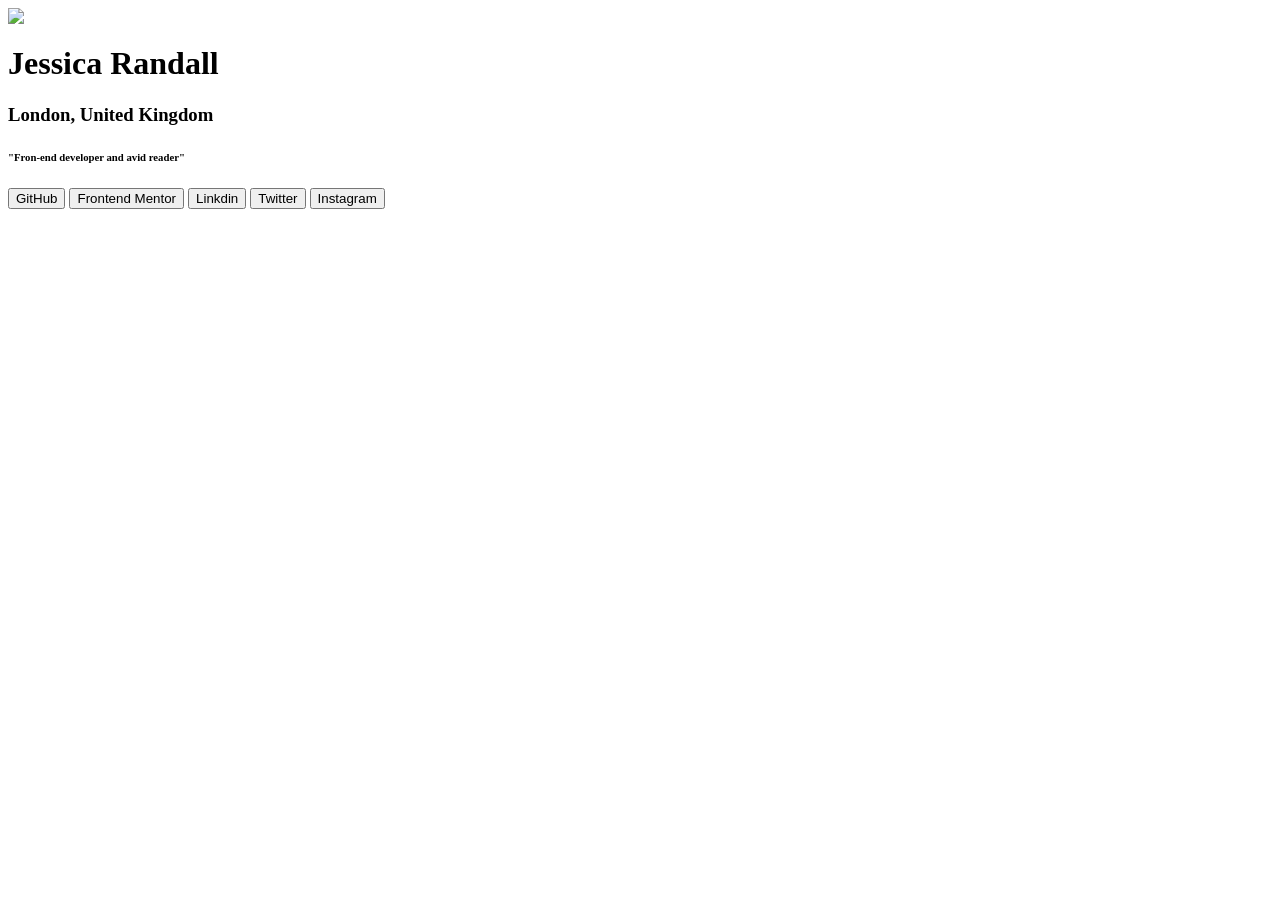
==== design/socialLinksProfile.html @ a5056a83 "html basis" ====
<html>
    <head>
        <title>Social Links Profile</title>
    </head>
    <body>
        <div>
            <div class="personal">
                <img src="socialLinksProfile/assets/images">
                <h1 class="name"> Jessica Randall </h1>
                <h3 class="location"> London, United Kingdom</h3>
                <h6 class="comment">"Fron-end developer and avid reader"</h6>
            </div>
            <div class="buttons">
                <button>GitHub</button>
                <button>Frontend Mentor</button>
                <button>Linkdin</button>
                <button>Twitter</button>
                <button>Instagram</button>
            </div>
        </div>
    </body>
</html>
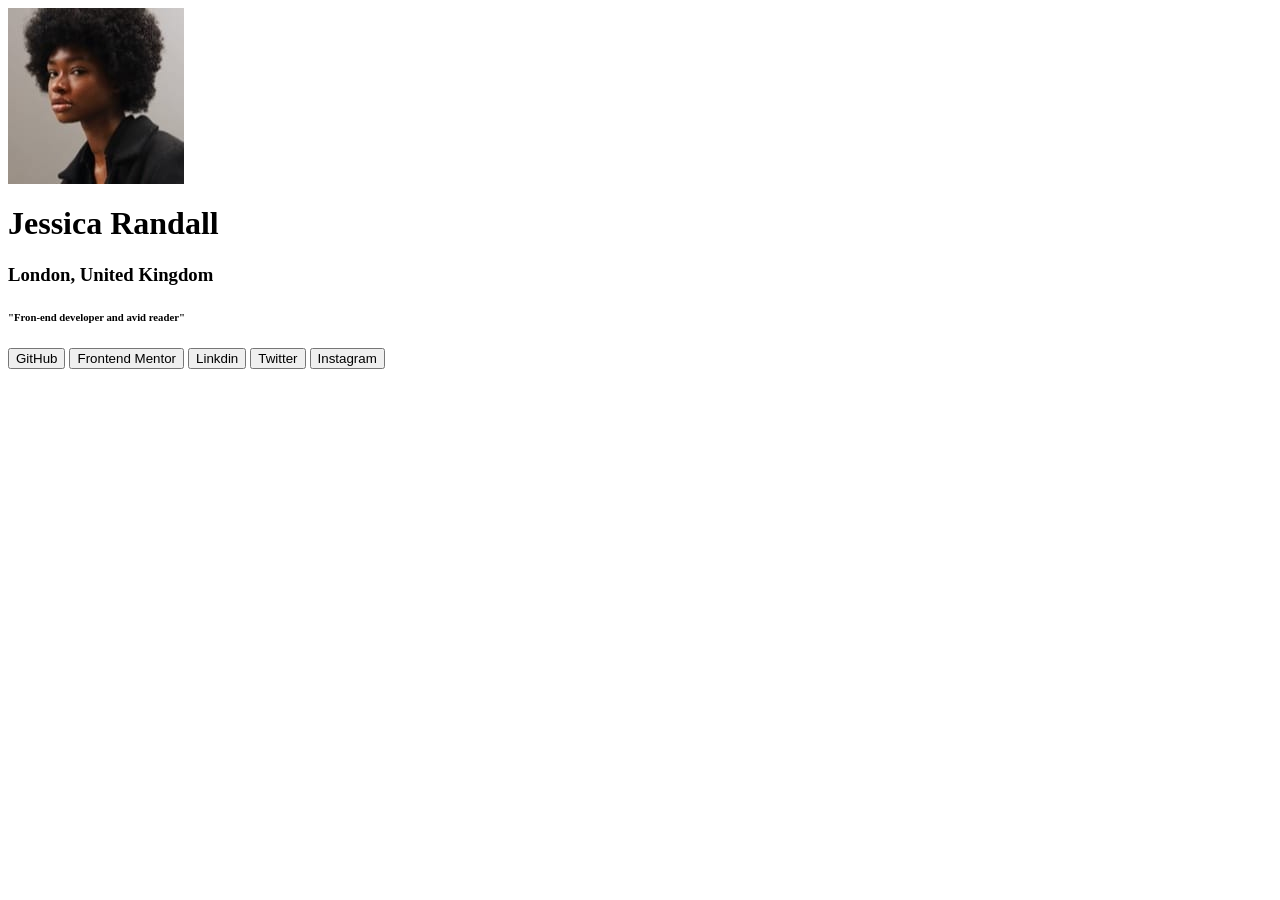
==== commit abe1847f: "background colour" ====
--- a/design/socialLinksProfile.html
+++ b/design/socialLinksProfile.html
@@ -1,11 +1,12 @@
 <html>
     <head>
+        <link rel="stylesheet" href="styleSheet.css">
         <title>Social Links Profile</title>
     </head>
     <body>
-        <div>
+        <div class="block">
             <div class="personal">
-                <img src="socialLinksProfile/assets/images">
+                <img src="../assets/images/avatar-jessica.jpeg">
                 <h1 class="name"> Jessica Randall </h1>
                 <h3 class="location"> London, United Kingdom</h3>
                 <h6 class="comment">"Fron-end developer and avid reader"</h6>
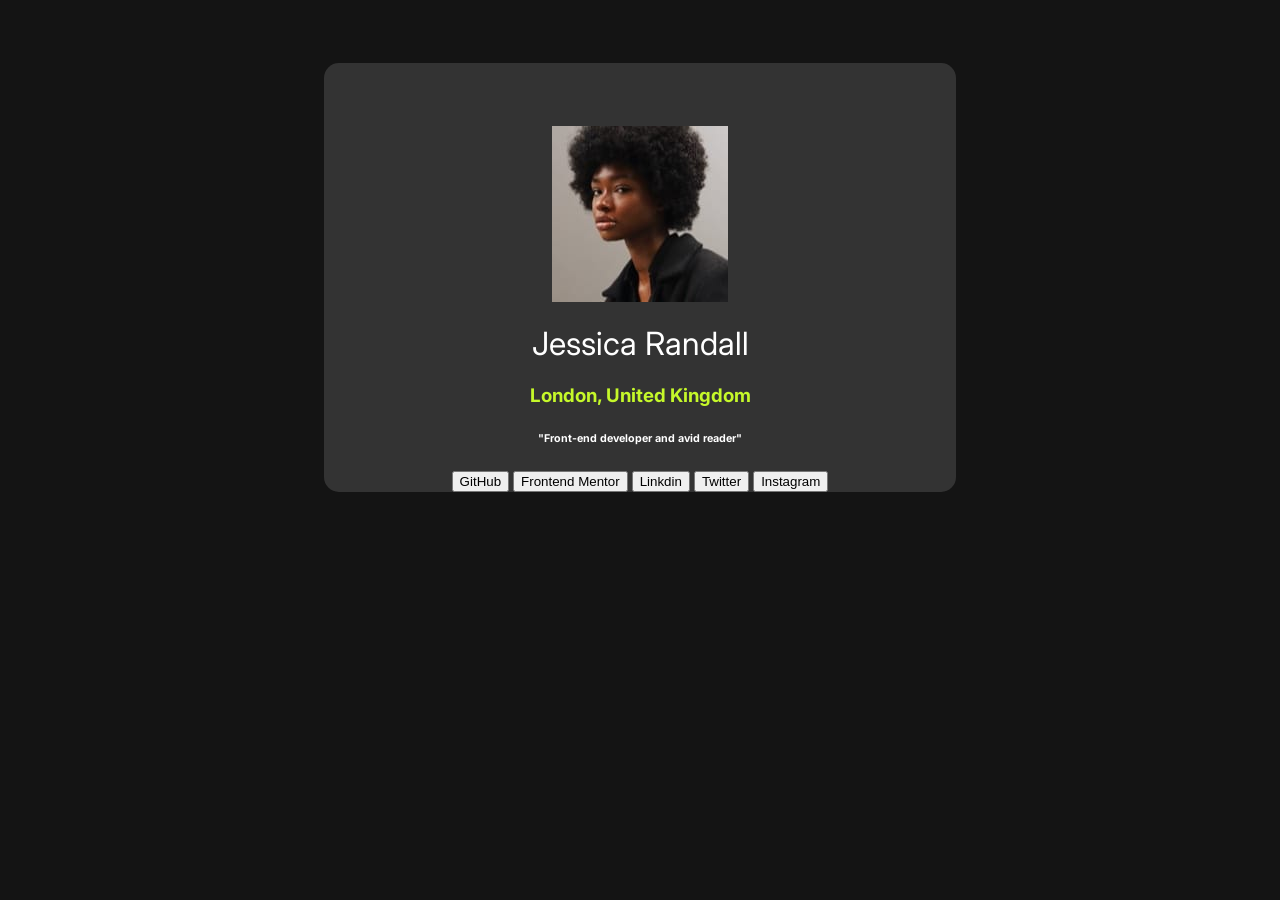
==== commit f440024e: "basic layout" ====
--- a/design/socialLinksProfile.html
+++ b/design/socialLinksProfile.html
@@ -1,6 +1,6 @@
 <html>
     <head>
-        <link rel="stylesheet" href="styleSheet.css">
+        <link rel="stylesheet" href="stylesheet.css">
         <title>Social Links Profile</title>
     </head>
     <body>
@@ -9,7 +9,7 @@
                 <img src="../assets/images/avatar-jessica.jpeg">
                 <h1 class="name"> Jessica Randall </h1>
                 <h3 class="location"> London, United Kingdom</h3>
-                <h6 class="comment">"Fron-end developer and avid reader"</h6>
+                <h6 class="comment">"Front-end developer and avid reader"</h6>
             </div>
             <div class="buttons">
                 <button>GitHub</button>
--- a/design/stylesheet.css
+++ b/design/stylesheet.css
@@ -0,0 +1,37 @@
+@import url('https://fonts.googleapis.com/css2?family=Inter:wght@100..900&display=swap');
+
+body {
+    background-color: hsl(0, 0%, 8%);
+    color: hsl(0, 0%, 100%);
+    font-family: 'Inter';
+    text-align: center;
+}
+
+.block {
+    background-color: hsl(0, 0%, 20%);
+    border-radius: 15px;
+    width: 50%;
+    margin: 25%;
+    margin-top: 5%;
+    margin-bottom: 5%;
+}
+
+img {
+    margin-top: 10%;
+}
+
+.name {
+    font-weight: 400;
+}
+.location {
+    color: hsl(75, 94%, 57%);
+}
+.comment {
+}
+
+.button {
+    background-color: hsl(0, 0%, 12%);
+    color: hsl(0, 0%, 100%);
+    padding: 15px 32px;
+    text-align: center;
+}
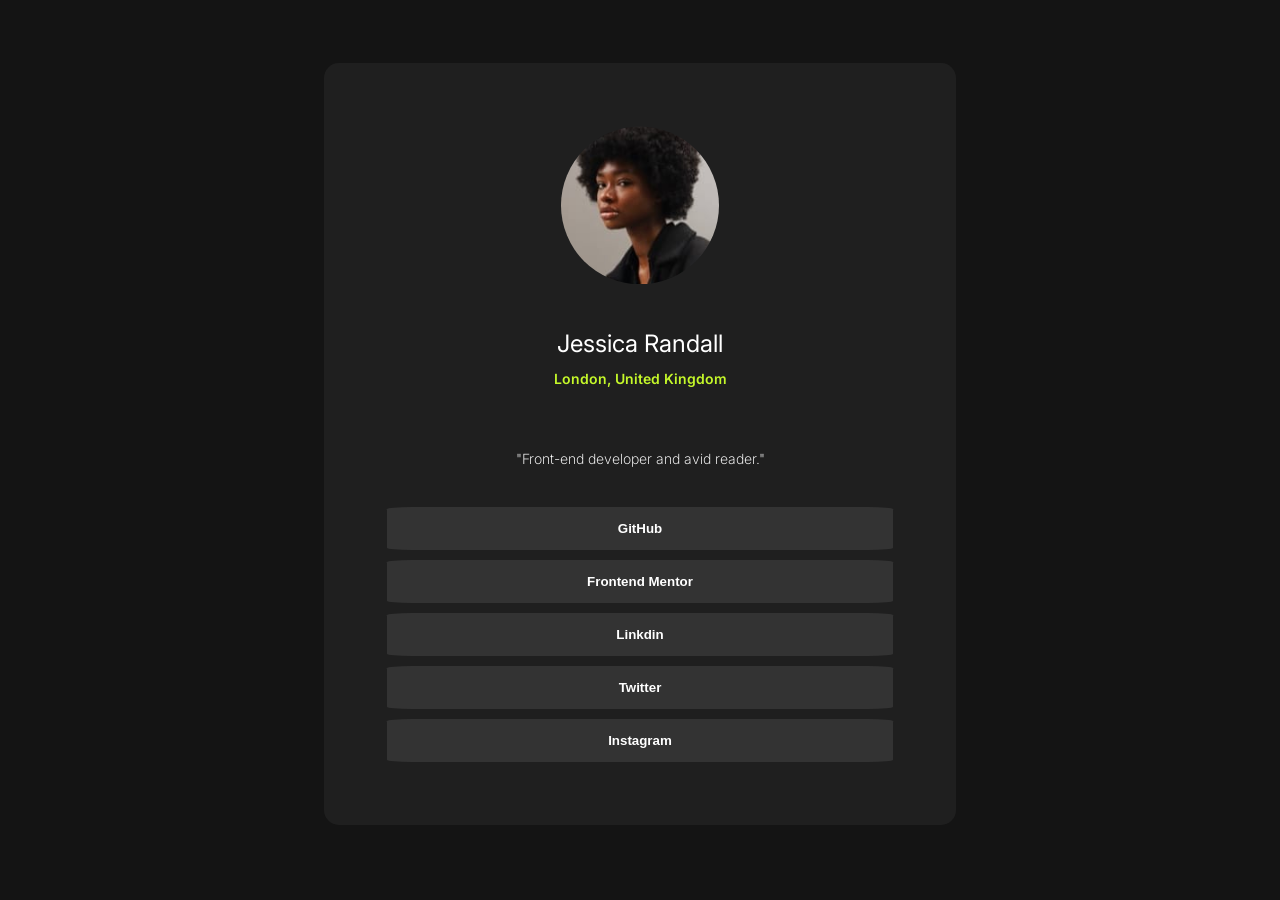
==== commit 2563f09d: "first draft" ====
--- a/design/socialLinksProfile.html
+++ b/design/socialLinksProfile.html
@@ -7,9 +7,9 @@
         <div class="block">
             <div class="personal">
                 <img src="../assets/images/avatar-jessica.jpeg">
-                <h1 class="name"> Jessica Randall </h1>
-                <h3 class="location"> London, United Kingdom</h3>
-                <h6 class="comment">"Front-end developer and avid reader"</h6>
+                <h2 class="name"> Jessica Randall </h1>
+                <h5 class="location"> London, United Kingdom</h3>
+                <p class="comment">"Front-end developer and avid reader."</p>
             </div>
             <div class="buttons">
                 <button>GitHub</button>
--- a/design/stylesheet.css
+++ b/design/stylesheet.css
@@ -8,7 +8,7 @@
 }
 
 .block {
-    background-color: hsl(0, 0%, 20%);
+    background-color: hsl(0, 0%, 12%);
     border-radius: 15px;
     width: 50%;
     margin: 25%;
@@ -18,20 +18,48 @@
 
 img {
     margin-top: 10%;
+    margin-bottom: 7%;
+    clip-path: circle(50%);
+    width: 25%;
 }
 
 .name {
     font-weight: 400;
+    font-size: 24px;
+    margin: 0;
 }
 .location {
     color: hsl(75, 94%, 57%);
+    margin-top: 2%;
+    margin-bottom: 10%;
+    font-size: 14px;
+    font-weight: 600;
 }
 .comment {
+    font-size: 14px;
+    font-weight: 250;
 }
 
-.button {
-    background-color: hsl(0, 0%, 12%);
+.buttons {
+    display: flex;
+    flex-direction: column;
+    gap: 10px;
+    width: 80%;
+    padding-top: 4%;
+    padding-left: 10%;
+    padding-bottom: 10%;
+}
+
+.buttons button {
+    background-color: hsl(0, 0%, 20%);
     color: hsl(0, 0%, 100%);
-    padding: 15px 32px;
-    text-align: center;
+    font-weight: 700;
+    border: none;
+    border-radius: 5%;
+    padding: 14px 40px;
+}
+
+button:hover {
+    background-color: hsl(75, 94%, 57%);
+    color: black;
 }
